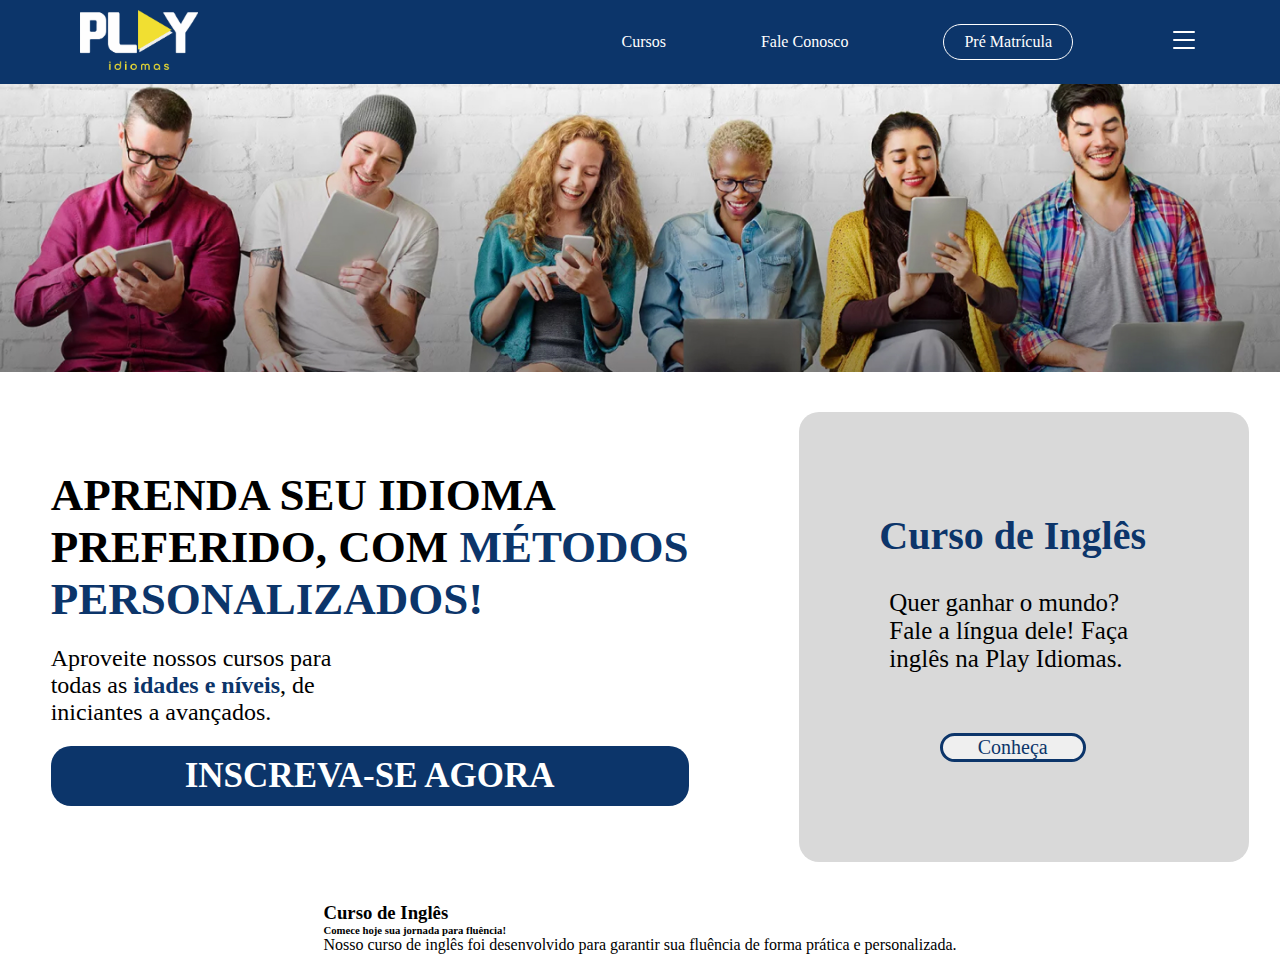
==== public/index.html @ aa1152f6 "Primeira Versão site 1.0 play idiomas - Index.html" ====
<!DOCTYPE html>
<html lang="pt-br">

<head>
    <meta charset="UTF-8">
    <meta name="viewport" content="width=device-width, initial-scale=1.0">
    <title>Play Idiomas</title>

    <link rel="stylesheet" href="../src/pages/assets/css/styles.css">
</head>

<body>
    <header class="nav-bar">
        <div class="nav-bar-links">
            <div class="logo">
                <a href="index.html">
                    <img src="img/index/logo_PlayIdiomas02.png" alt="Logo Play Idiomas">
                </a>
            </div>
    
            <nav class="menu">
                <a href="#">Cursos</a>
                <a href="#">Fale Conosco</a>
                <a href="#" class="pre-matricula">Pré Matrícula</a>
                <a href="#" class="btn-hamburguer">
                    <svg xmlns="http://www.w3.org/2000/svg" width="32" height="32" fill="currentColor" class="bi bi-list"
                        viewBox="0 0 16 16">
                        <path fill-rule="evenodd"
                            d="M2.5 12a.5.5 0 0 1 .5-.5h10a.5.5 0 0 1 0 1H3a.5.5 0 0 1-.5-.5m0-4a.5.5 0 0 1 .5-.5h10a.5.5 0 0 1 0 1H3a.5.5 0 0 1-.5-.5m0-4a.5.5 0 0 1 .5-.5h10a.5.5 0 0 1 0 1H3a.5.5 0 0 1-.5-.5" />
                    </svg>
                </a>
            </nav>
        </div>
    </header>

    <div class="container">
        <div class="container-banner">
            <img src="../public/img/index/banner_principal.jpg"
                alt="Imagem de pessoas interagindo com celulares e computadores.">
        </div>
        
        <!-- CONTEUDO -->
        <div class="container-conteudo">
            <div class="container-conteudo-esquerda">
                <h1>
                    APRENDA SEU IDIOMA <br> PREFERIDO, COM <span class="sub-titulo"> MÉTODOS <br> PERSONALIZADOS!</span> 
                </h1>

                <p>Aproveite nossos cursos para <br>
                    todas as <strong><span class="sub-titulo">idades e níveis</span></strong>, de <br> iniciantes a avançados.</p>

                <button>INSCREVA-SE AGORA</button>
            </div>

            <div class="container-conteudo-direita">
                <div class="container-cursos">
                    <h3>Curso de Inglês</h3>

                    <p>Quer ganhar o mundo? <br>Fale a língua dele! Faça <br>inglês na Play Idiomas.</p>

                    <button>Conheça</button>
                </div>
            </div>
        </div>


        <!-- CURSOS -->
         <div class="">
            <h3>Curso de Inglês</h3>
            <h6>Comece hoje sua jornada para fluência!</h6>
            <p>Nosso curso de inglês foi desenvolvido para garantir sua fluência de forma prática e personalizada.</p>
         </div>
    </div>
</body>

</html>
---- src/pages/assets/css/styles.css ----
/* VARIAVEIS */
:root {
    --color-principal: #0C356A;
    --color-secundaria: #FFC436;
    --color-bg: #fff;
    --color-gray: #d9d9d9;

    /* TEXTO */
    --color-titulo: #000000;
    --color-titulo-secundaria: #0c356a;
    --color-txt: #fff;

    /* BUTTONS */
    --btn-color-hover: #22589e;
}




/* GLOBAL */
@import url('https://fonts.googleapis.com/css2?family=Poppins:ital,wght@0,100;0,200;0,300;0,400;0,500;0,600;0,700;0,800;0,900;1,100;1,200;1,300;1,400;1,500;1,600;1,700;1,800;1,900&display=swap');

* {
    font-family: 'Poppins';
    margin: 0;
    padding: 0;
    box-sizing: border-box;
}


/* Header Index HTML */
header {
    width: 100vh;
    height: 400px;
    position: relative;
    overflow: hidden;
}

.logo img {
    height: 60px;
    width: auto;
}

.nav-bar-links .logo img {
    height: 60px;
    width: auto;
}

.nav-bar {
    width: 100vw;
    height: auto;
}

.container-banner img {
    width: 100vw; 
    height: 100%;
    object-fit: cover; 
    display: block; 
}


.nav-bar-links {
    background-color: var(--color-principal);
    display: flex;
    align-items: center;
    justify-content: space-between; /* Separa a logo dos itens */
    padding: 10px 40px;
    width: 100%; 
    
}


.nav-bar-links a {
    color: var(--color-txt);
    text-decoration: none;
    font-weight: 400px;

    margin-left: 40px;
    margin-right: 40px;
}

.nav-bar-links a:hover {
    color: var(--color-secundaria);
    transition: color 0.2s ease-in-out;
}

.nav-bar-links .pre-matricula {
    padding: 8px 20px;
    border-radius: 20px;
    border: 1.2px solid var(--color-bg);
}

.nav-bar-links .pre-matricula:hover {
    background-color: var(--color-bg);
    transition: color 0.2s ease-in;

    color: var(--color-principal);
}

/* MENU */
.menu {
    display: flex;
    gap: 15px; 
    align-items: center;
}

/* CONTAINER */
.container {
    display: flex;
    flex-direction: column;
    align-items: center;
    width: 100vw;
}


/* CONTEUDO */
.container-conteudo{
    /* background-color: aqua; */

    display: flex;
    justify-items: center;
    flex-direction: row;
    justify-content: space-evenly;

    width: 100vw;
    margin: 40px;
    gap: 60px; /*Conferir o gap*/

    align-items: center;
}

.container-conteudo-esquerda{
    display: flex;
    justify-content: center;
    flex-direction: column;

    margin: 20px;
    gap: 20px;
}

.container-conteudo-esquerda h1 {
    color: var(--color-titulo);
    font-size: 45px;
}

.container-conteudo-esquerda .sub-titulo {
    color: var(--color-titulo-secundaria);
}

.container-conteudo-esquerda p {
    font-size: 24px;
}

.container-conteudo-esquerda button {
    background-color: var(--color-principal);
    border: none;
    padding: 10px;
    
    font-size: 35px;
    font-weight: 600;
    color: var(--color-txt);
    border-radius: 20px;
}

.container-conteudo-esquerda button:hover {
    cursor: pointer;
    background-color: var(--btn-color-hover);

}

.container-conteudo-direita{
    background-color: var(--color-gray);
    display: flex;
    align-items: center;
    padding: 80px;
    border-radius: 20px;
    height: 50vh;
    width: 50vh;    
    text-align: center;
}

.container-conteudo-direita h3 {
    color: var(--color-titulo-secundaria);
    text-align: center;
    font-size: 40px;
    margin-bottom: 30px;
}

.container-conteudo-direita p {
    font-size: 25px;
    margin: 10px;
    text-align: left;

}

.container-conteudo-direita button {
    border: 3px solid var(--color-principal);
    color: var(--color-principal);
    padding-left: 35px;
    padding-right: 35px;
    margin-top: 50px;
    font-size: 20px;
    border-radius: 20px;
}

.container-conteudo-direita button:hover {
    cursor: pointer;
    background-color: var(--btn-color-hover);
    color: var(--color-txt);
}
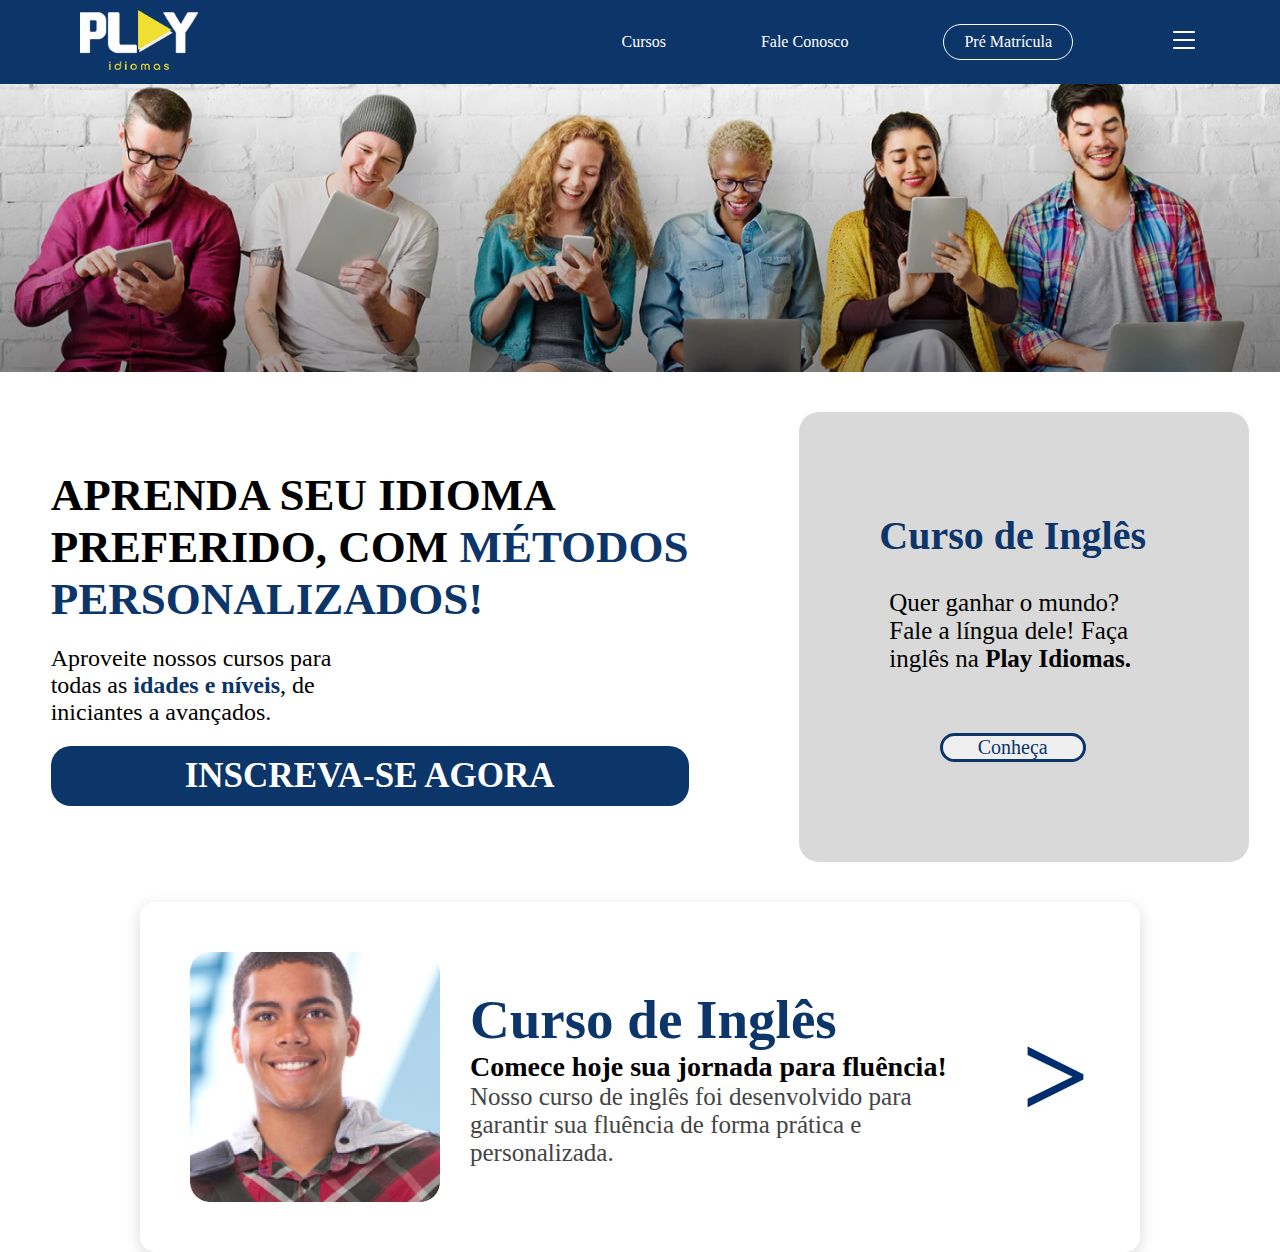
==== commit faf039a1: "Adiciona carrossel à pagina inicial" ====
--- a/public/index.html
+++ b/public/index.html
@@ -56,7 +56,7 @@
                 <div class="container-cursos">
                     <h3>Curso de Inglês</h3>
 
-                    <p>Quer ganhar o mundo? <br>Fale a língua dele! Faça <br>inglês na Play Idiomas.</p>
+                    <p>Quer ganhar o mundo? <br>Fale a língua dele! Faça <br>inglês na <strong>Play Idiomas.</strong></p>
 
                     <button>Conheça</button>
                 </div>
@@ -65,12 +65,21 @@
 
 
         <!-- CURSOS -->
-         <div class="">
-            <h3>Curso de Inglês</h3>
-            <h6>Comece hoje sua jornada para fluência!</h6>
-            <p>Nosso curso de inglês foi desenvolvido para garantir sua fluência de forma prática e personalizada.</p>
-         </div>
-    </div>
+        <div class="carrossel-container">
+            <div class="carrossel-item">
+                <img id="carrossel-img" src="img/index/estudante01.png" alt="Aluno do curso de idiomas" class="carrossel-img">
+                <div class="carrossel-texto">
+                    <h3 id="carrossel-titulo">Curso de Inglês</h3>
+                    <h6 id="carrossel-subtitulo">Comece hoje sua jornada para fluência!</h6>
+                    <p id="carrossel-descricao">Nosso curso de inglês foi desenvolvido para garantir sua fluência de forma prática e personalizada.</p>
+                </div>
+                <button id="carrossel-next" class="carrossel-next">
+                    >
+                </button>
+            </div>
+        </div>
+        
+        <script src="../src/pages/assets/js/script.js"></script>
 </body>
 
 </html>--- a/src/pages/assets/css/styles.css
+++ b/src/pages/assets/css/styles.css
@@ -9,6 +9,7 @@
     --color-titulo: #000000;
     --color-titulo-secundaria: #0c356a;
     --color-txt: #fff;
+    --color-txt-cinza: #444;
 
     /* BUTTONS */
     --btn-color-hover: #22589e;
@@ -63,7 +64,7 @@
     background-color: var(--color-principal);
     display: flex;
     align-items: center;
-    justify-content: space-between; /* Separa a logo dos itens */
+    justify-content: space-between;
     padding: 10px 40px;
     width: 100%; 
     
@@ -205,6 +206,83 @@
 
 .container-conteudo-direita button:hover {
     cursor: pointer;
-    background-color: var(--btn-color-hover);
+    background-color: var(--color-principal);
     color: var(--color-txt);
-}+}
+
+
+/* CARROSSEL */
+.carrossel-container {
+    display: flex;
+    align-items: center;
+    background-color: white;
+    border-radius: 15px;
+    padding: 50px;
+    max-width: 1000px; 
+    margin: auto;
+    box-shadow: 0 4px 15px rgba(0, 0, 0, 0.15);
+    overflow: hidden;
+}
+
+/* ITEM DO CARROSSEL */
+.carrossel-item {
+    display: flex;
+    align-items: center;
+    gap: 30px; 
+    width: 100%;
+    transition: opacity 0.6s ease-in-out, transform 0.6s ease-in-out;
+}
+
+/* IMAGEM */
+.carrossel-img {
+    width: 250px; 
+    height: 250px; 
+    border-radius: 20px;
+    object-fit: cover;
+    transition: opacity 0.6s ease-in-out, transform 0.6s ease-in-out;
+}
+
+/* TEXTO */
+.carrossel-texto h3 {
+    color: var(--color-principal);
+    font-size: 55px; 
+    font-weight: bold;
+}
+
+.carrossel-texto h6 {
+    color: var(--color-titulo);
+    font-size: 28px; 
+    font-weight: bold;
+}
+
+.carrossel-texto p {
+    font-size: 25px; 
+    color: var(--color-txt-cinza);
+}
+
+/* BOTÃO DA SETA */
+.carrossel-next {
+    background: none;
+    border: none;
+    font-size: 120px;
+    cursor: pointer;
+    color: #002D6D;
+    font-weight: bold;
+    transition: transform 0.3s;
+}
+
+.carrossel-next:hover {
+    transform: scale(1.15);
+}
+
+/* EFEITOS DE TRANSIÇÃO */
+.fade-out {
+    opacity: 0;
+    transform: translateX(-60px);
+}
+
+.fade-in {
+    opacity: 1;
+    transform: translateX(0);
+}
+
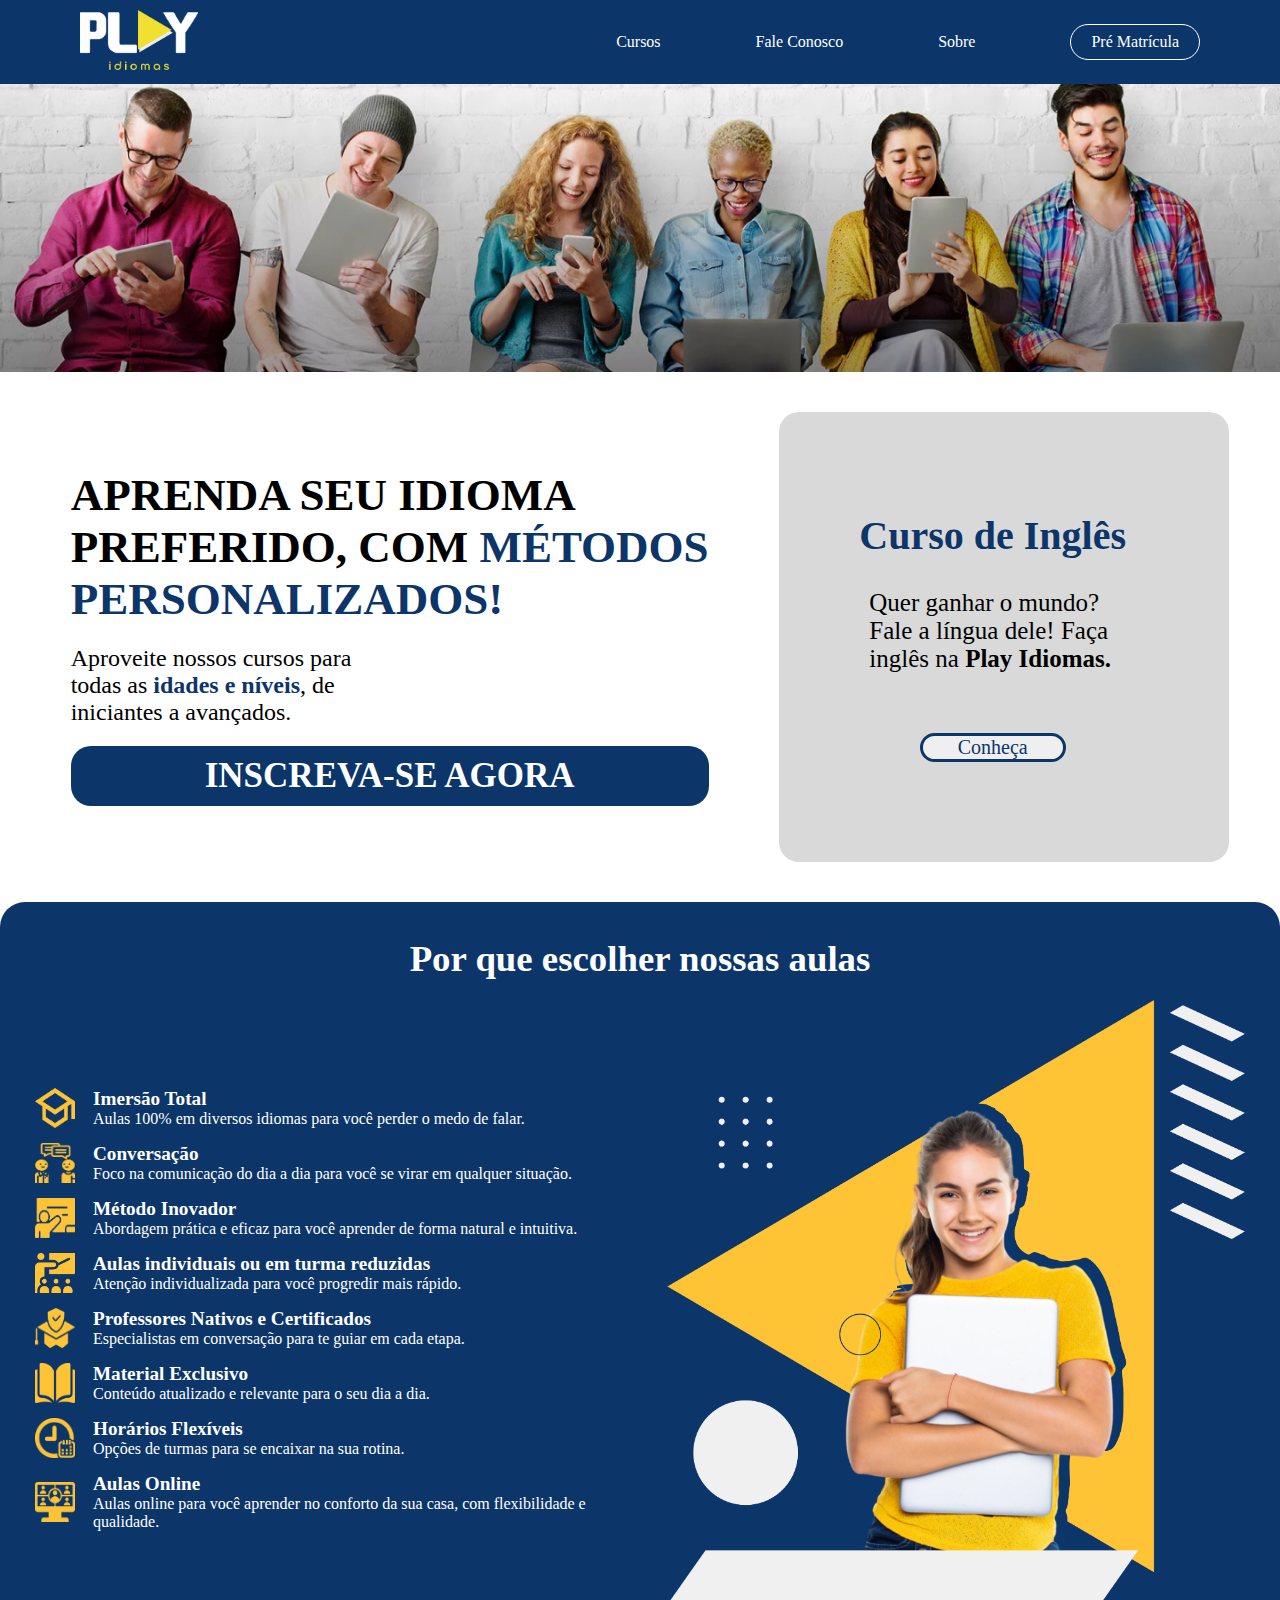
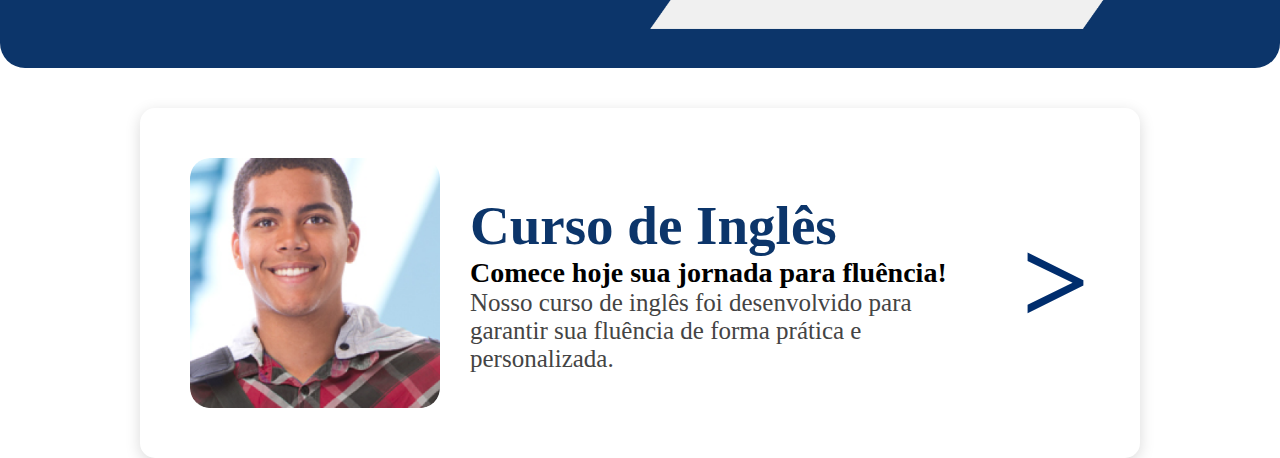
==== commit 0719810d: "Adicionando Banner com informações da escola na pagina inicial" ====
--- a/public/index.html
+++ b/public/index.html
@@ -17,18 +17,12 @@
                     <img src="img/index/logo_PlayIdiomas02.png" alt="Logo Play Idiomas">
                 </a>
             </div>
-    
+
             <nav class="menu">
                 <a href="#">Cursos</a>
                 <a href="#">Fale Conosco</a>
+                <a href="#">Sobre</a>
                 <a href="#" class="pre-matricula">Pré Matrícula</a>
-                <a href="#" class="btn-hamburguer">
-                    <svg xmlns="http://www.w3.org/2000/svg" width="32" height="32" fill="currentColor" class="bi bi-list"
-                        viewBox="0 0 16 16">
-                        <path fill-rule="evenodd"
-                            d="M2.5 12a.5.5 0 0 1 .5-.5h10a.5.5 0 0 1 0 1H3a.5.5 0 0 1-.5-.5m0-4a.5.5 0 0 1 .5-.5h10a.5.5 0 0 1 0 1H3a.5.5 0 0 1-.5-.5m0-4a.5.5 0 0 1 .5-.5h10a.5.5 0 0 1 0 1H3a.5.5 0 0 1-.5-.5" />
-                    </svg>
-                </a>
             </nav>
         </div>
     </header>
@@ -38,16 +32,17 @@
             <img src="../public/img/index/banner_principal.jpg"
                 alt="Imagem de pessoas interagindo com celulares e computadores.">
         </div>
-        
+
         <!-- CONTEUDO -->
         <div class="container-conteudo">
             <div class="container-conteudo-esquerda">
                 <h1>
-                    APRENDA SEU IDIOMA <br> PREFERIDO, COM <span class="sub-titulo"> MÉTODOS <br> PERSONALIZADOS!</span> 
+                    APRENDA SEU IDIOMA <br> PREFERIDO, COM <span class="sub-titulo"> MÉTODOS <br> PERSONALIZADOS!</span>
                 </h1>
 
                 <p>Aproveite nossos cursos para <br>
-                    todas as <strong><span class="sub-titulo">idades e níveis</span></strong>, de <br> iniciantes a avançados.</p>
+                    todas as <strong><span class="sub-titulo">idades e níveis</span></strong>, de <br> iniciantes a
+                    avançados.</p>
 
                 <button>INSCREVA-SE AGORA</button>
             </div>
@@ -56,29 +51,103 @@
                 <div class="container-cursos">
                     <h3>Curso de Inglês</h3>
 
-                    <p>Quer ganhar o mundo? <br>Fale a língua dele! Faça <br>inglês na <strong>Play Idiomas.</strong></p>
+                    <p>Quer ganhar o mundo? <br>Fale a língua dele! Faça <br>inglês na <strong>Play Idiomas.</strong>
+                    </p>
 
                     <button>Conheça</button>
                 </div>
             </div>
         </div>
 
+        <!-- INFORMAÇÕES AULAS -->
+        <div class="container-informacoes-aulas">
+            <h2>Por que escolher nossas aulas</h2>
+            <div class="grid-container">
+                <!-- Lado Esquerdo -->
+                <div class="informacoes-lista">
+                    <div class="item">
+                        <img src="icons/icone-imersao.png" alt="Ícone Imersão Total" class="icone">
+                        <div>
+                            <h3>Imersão Total</h3>
+                            <p>Aulas 100% em diversos idiomas para você perder o medo de falar.</p>
+                        </div>
+                    </div>
+                    <div class="item">
+                        <img src="icons/icone-conversacao.png" alt="Ícone Conversação em Inglês" class="icone">
+                        <div>
+                            <h3>Conversação</h3>
+                            <p>Foco na comunicação do dia a dia para você se virar em qualquer situação.</p>
+                        </div>
+                    </div>
+                    <div class="item">
+                        <img src="icons/icone-metodo-inovador.png" alt="Ícone Método Inovador" class="icone">
+                        <div>
+                            <h3>Método Inovador</h3>
+                            <p>Abordagem prática e eficaz para você aprender de forma natural e intuitiva.</p>
+                        </div>
+                    </div>
+                    <div class="item">
+                        <img src="icons/icone-sala-de-aula.png" alt="Ícone Aulas Individuais" class="icone">
+                        <div>
+                            <h3>Aulas individuais ou em turma reduzidas</h3>
+                            <p>Atenção individualizada para você progredir mais rápido.</p>
+                        </div>
+                    </div>
+                    <div class="item">
+                        <img src="icons/icone-professores-certificados.png" alt="Ícone Professores Nativos" class="icone">
+                        <div>
+                            <h3>Professores Nativos e Certificados</h3>
+                            <p>Especialistas em conversação para te guiar em cada etapa.</p>
+                        </div>
+                    </div>
+                    <div class="item">
+                        <img src="icons/icone-material.png" alt="Ícone Material Exclusivo" class="icone">
+                        <div>
+                            <h3>Material Exclusivo</h3>
+                            <p>Conteúdo atualizado e relevante para o seu dia a dia.</p>
+                        </div>
+                    </div>
+                    <div class="item">
+                        <img src="icons/icone-horarios-flexiveis.png" alt="Ícone Horários Flexíveis" class="icone">
+                        <div>
+                            <h3>Horários Flexíveis</h3>
+                            <p>Opções de turmas para se encaixar na sua rotina.</p>
+                        </div>
+                    </div>
+                    <div class="item">
+                        <img src="icons/icone-aulas-online.png" alt="Ícone Horários Flexíveis" class="icone">
+                        <div>
+                            <h3>Aulas Online</h3>
+                            <p>Aulas online para você aprender no conforto da sua casa, com flexibilidade e qualidade.</p>
+                        </div>
+                    </div>
+                </div>
+                <!-- Lado Direito -->
+                <div class="informacoes-imagem">
+                    <img src="../public/img/index/meninaAmareloBanner.png" alt="Imagem de Aulas" class="imagem">
+                </div>
+            </div>
+        </div>
+
+
 
         <!-- CURSOS -->
         <div class="carrossel-container">
             <div class="carrossel-item">
-                <img id="carrossel-img" src="img/index/estudante01.png" alt="Aluno do curso de idiomas" class="carrossel-img">
+                <img id="carrossel-img" src="img/index/estudante01.png" alt="Aluno do curso de idiomas"
+                    class="carrossel-img">
                 <div class="carrossel-texto">
                     <h3 id="carrossel-titulo">Curso de Inglês</h3>
                     <h6 id="carrossel-subtitulo">Comece hoje sua jornada para fluência!</h6>
-                    <p id="carrossel-descricao">Nosso curso de inglês foi desenvolvido para garantir sua fluência de forma prática e personalizada.</p>
+                    <p id="carrossel-descricao">Nosso curso de inglês foi desenvolvido para garantir sua fluência de
+                        forma prática e personalizada.</p>
                 </div>
                 <button id="carrossel-next" class="carrossel-next">
                     >
                 </button>
             </div>
         </div>
-        
+
         <script src="../src/pages/assets/js/script.js"></script>
 </body>
 
--- a/src/pages/assets/css/styles.css
+++ b/src/pages/assets/css/styles.css
@@ -125,7 +125,6 @@
 
     width: 100vw;
     margin: 40px;
-    gap: 60px; /*Conferir o gap*/
 
     align-items: center;
 }
@@ -219,7 +218,8 @@
     border-radius: 15px;
     padding: 50px;
     max-width: 1000px; 
-    margin: auto;
+    /* margin: auto; */
+    margin-top: 40px;
     box-shadow: 0 4px 15px rgba(0, 0, 0, 0.15);
     overflow: hidden;
 }
@@ -286,3 +286,64 @@
     transform: translateX(0);
 }
 
+/* INFORMAÇÕES AULAS */
+.container-informacoes-aulas {
+    background-color: var(--color-principal);
+    padding: 35px;
+    text-align: center;
+    border-radius: 25px;
+}
+
+.container-informacoes-aulas h2 {
+    color: var(--color-txt);
+}
+
+.grid-container {
+    display: grid;
+    grid-template-columns: 1fr 1fr;
+    gap: 20px;
+    align-items: center;
+    justify-items: center;
+}
+
+.informacoes-lista {
+    color: var(--color-txt);
+    text-align: left;
+}
+
+.item {
+    display: flex;
+    align-items: center;
+    margin-bottom: 15px;
+}
+
+.icone {
+    width: 40px;
+    height: 40px;
+    margin-right: 18px;
+    
+}
+
+
+
+.informacoes-imagem .imagem {
+    width: 100%;         
+    max-width: 700px;
+    height: auto;         
+    object-fit: contain;  
+}
+
+.container-informacoes-aulas h3 {
+    font-size: 1.2rem;
+    margin: 0;
+}
+
+h2 {
+    font-size: 2.3rem;
+    margin-bottom: 20px;
+}
+
+p {
+    font-size: 1rem;
+    margin: 0;
+}
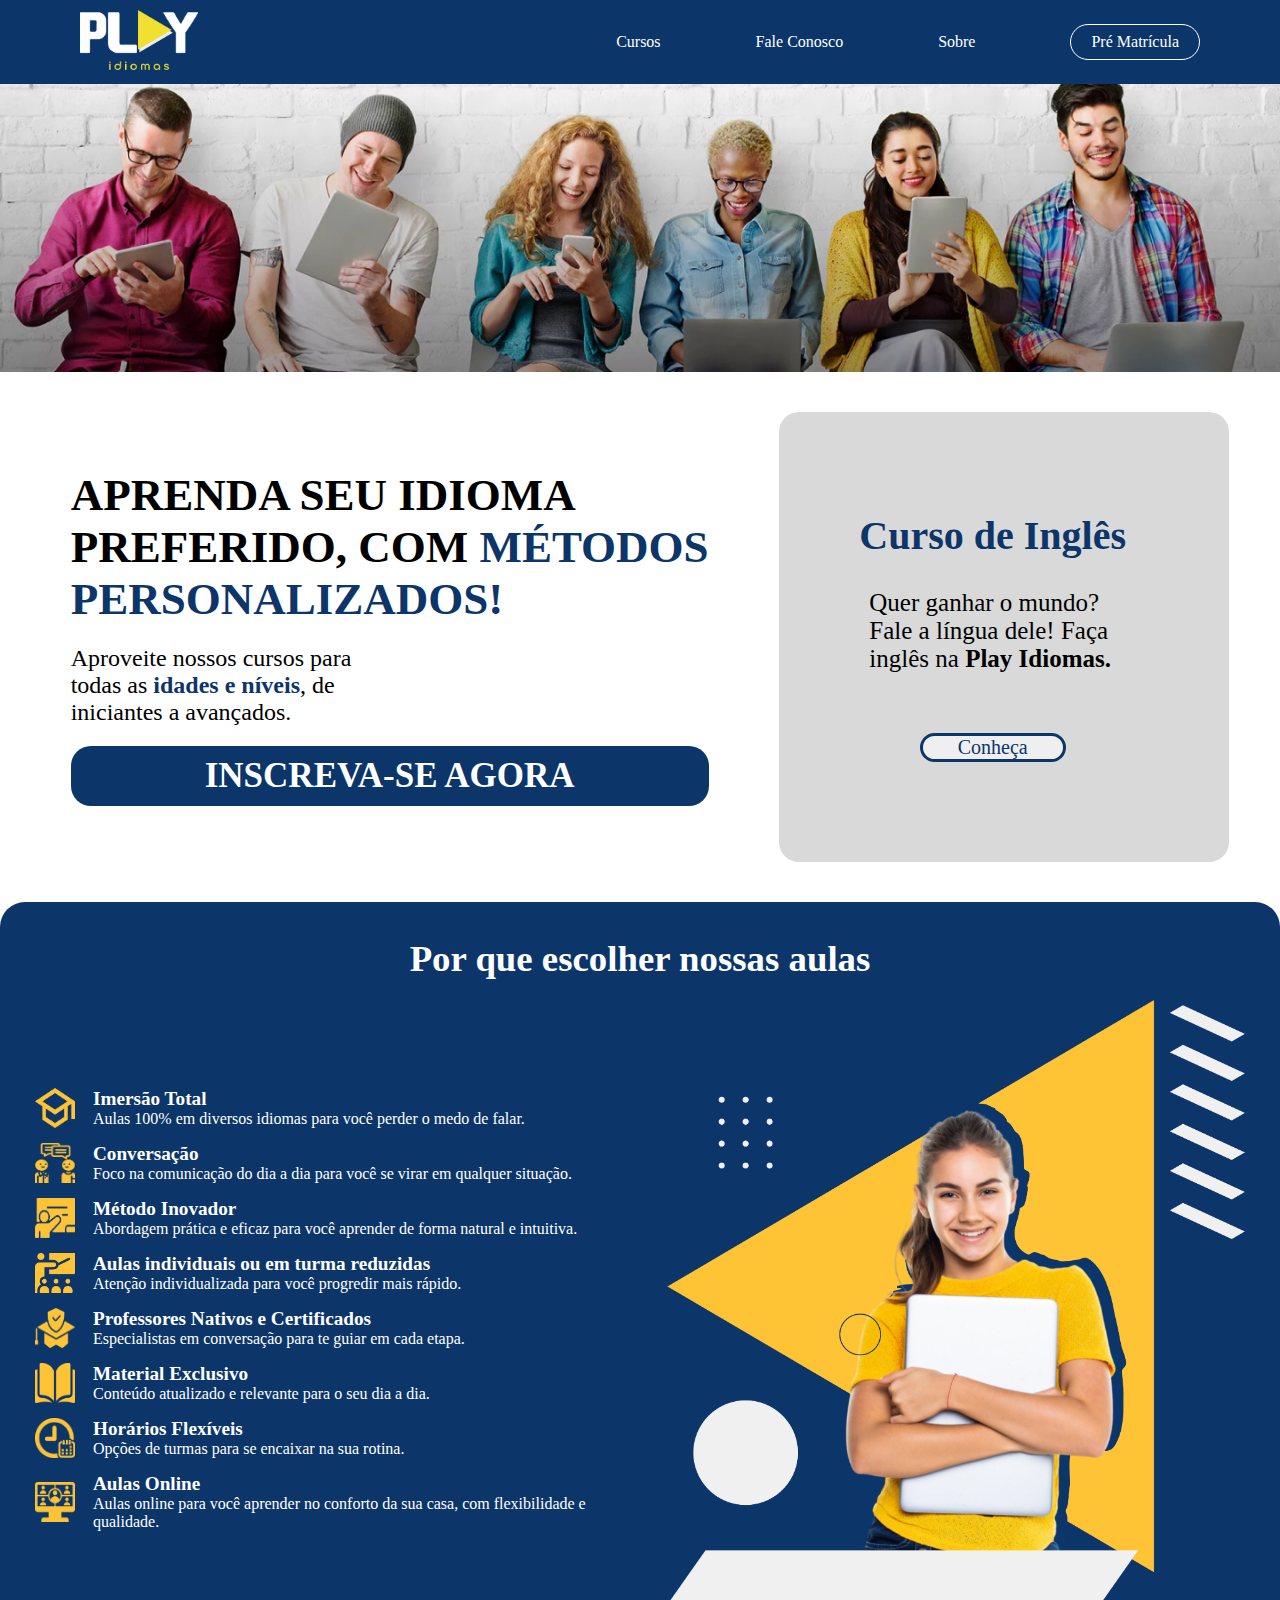
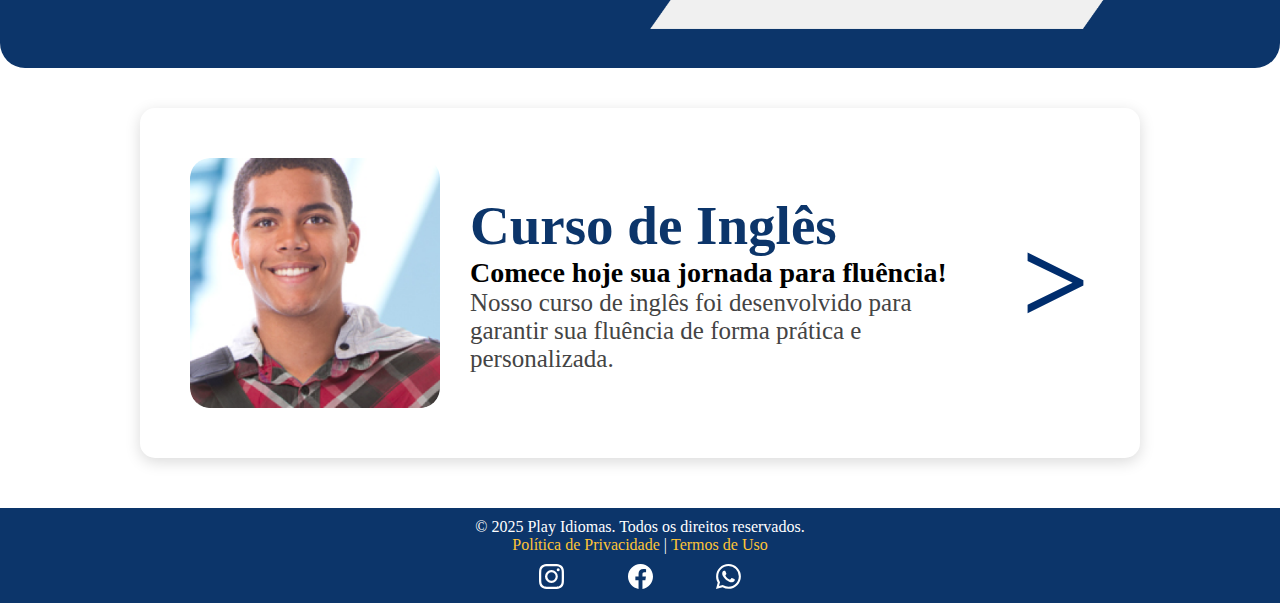
==== commit 89cdbcc2: "Feature: Adicionando footer na pagina inicial" ====
--- a/public/index.html
+++ b/public/index.html
@@ -94,7 +94,8 @@
                         </div>
                     </div>
                     <div class="item">
-                        <img src="icons/icone-professores-certificados.png" alt="Ícone Professores Nativos" class="icone">
+                        <img src="icons/icone-professores-certificados.png" alt="Ícone Professores Nativos"
+                            class="icone">
                         <div>
                             <h3>Professores Nativos e Certificados</h3>
                             <p>Especialistas em conversação para te guiar em cada etapa.</p>
@@ -118,7 +119,8 @@
                         <img src="icons/icone-aulas-online.png" alt="Ícone Horários Flexíveis" class="icone">
                         <div>
                             <h3>Aulas Online</h3>
-                            <p>Aulas online para você aprender no conforto da sua casa, com flexibilidade e qualidade.</p>
+                            <p>Aulas online para você aprender no conforto da sua casa, com flexibilidade e qualidade.
+                            </p>
                         </div>
                     </div>
                 </div>
@@ -148,6 +150,43 @@
             </div>
         </div>
 
+        <!-- Footer -->
+        <footer class="footer">
+            <div class="container-footer">
+                <div class="info-footer">
+                    <p>© 2025 Play Idiomas. Todos os direitos reservados.</p>
+                    <p><a href="#">Política de Privacidade</a> | <a href="#">Termos de Uso</a></p>
+                </div>
+
+                <div class="redes-sociais">
+                    <!-- Instagram -->
+                    <a href="#">
+                        <svg xmlns="http://www.w3.org/2000/svg" width="25" height="25" fill="white"
+                            class="bi bi-instagram" viewBox="0 0 16 16">
+                            <path
+                                d="M8 0C5.829 0 5.556.01 4.703.048 3.85.088 3.269.222 2.76.42a3.9 3.9 0 0 0-1.417.923A3.9 3.9 0 0 0 .42 2.76C.222 3.268.087 3.85.048 4.7.01 5.555 0 5.827 0 8.001c0 2.172.01 2.444.048 3.297.04.852.174 1.433.372 1.942.205.526.478.972.923 1.417.444.445.89.719 1.416.923.51.198 1.09.333 1.942.372C5.555 15.99 5.827 16 8 16s2.444-.01 3.298-.048c.851-.04 1.434-.174 1.943-.372a3.9 3.9 0 0 0 1.416-.923c.445-.445.718-.891.923-1.417.197-.509.332-1.09.372-1.942C15.99 10.445 16 10.173 16 8s-.01-2.445-.048-3.299c-.04-.851-.175-1.433-.372-1.941a3.9 3.9 0 0 0-.923-1.417A3.9 3.9 0 0 0 13.24.42c-.51-.198-1.092-.333-1.943-.372C10.443.01 10.172 0 7.998 0zm-.717 1.442h.718c2.136 0 2.389.007 3.232.046.78.035 1.204.166 1.486.275.373.145.64.319.92.599s.453.546.598.92c.11.281.24.705.275 1.485.039.843.047 1.096.047 3.231s-.008 2.389-.047 3.232c-.035.78-.166 1.203-.275 1.485a2.5 2.5 0 0 1-.599.919c-.28.28-.546.453-.92.598-.28.11-.704.24-1.485.276-.843.038-1.096.047-3.232.047s-2.39-.009-3.233-.047c-.78-.036-1.203-.166-1.485-.276a2.5 2.5 0 0 1-.92-.598 2.5 2.5 0 0 1-.6-.92c-.109-.281-.24-.705-.275-1.485-.038-.843-.046-1.096-.046-3.233s.008-2.388.046-3.231c.036-.78.166-1.204.276-1.486.145-.373.319-.64.599-.92s.546-.453.92-.598c.282-.11.705-.24 1.485-.276.738-.034 1.024-.044 2.515-.045zm4.988 1.328a.96.96 0 1 0 0 1.92.96.96 0 0 0 0-1.92m-4.27 1.122a4.109 4.109 0 1 0 0 8.217 4.109 4.109 0 0 0 0-8.217m0 1.441a2.667 2.667 0 1 1 0 5.334 2.667 2.667 0 0 1 0-5.334" />
+                        </svg></i></a>
+
+                    <!-- Facebook -->
+                    <a href="#">
+                        <svg xmlns="http://www.w3.org/2000/svg" width="25" height="25" fill="white"
+                            class="bi bi-facebook" viewBox="0 0 16 16">
+                            <path
+                                d="M16 8.049c0-4.446-3.582-8.05-8-8.05C3.58 0-.002 3.603-.002 8.05c0 4.017 2.926 7.347 6.75 7.951v-5.625h-2.03V8.05H6.75V6.275c0-2.017 1.195-3.131 3.022-3.131.876 0 1.791.157 1.791.157v1.98h-1.009c-.993 0-1.303.621-1.303 1.258v1.51h2.218l-.354 2.326H9.25V16c3.824-.604 6.75-3.934 6.75-7.951" />
+                        </svg>
+                    </a>
+
+                    <!-- Whatsapp -->
+                    <a href="#">
+                        <svg xmlns="http://www.w3.org/2000/svg" width="25" height="25" fill="white"
+                            class="bi bi-whatsapp" viewBox="0 0 16 16">
+                            <path
+                                d="M13.601 2.326A7.85 7.85 0 0 0 7.994 0C3.627 0 .068 3.558.064 7.926c0 1.399.366 2.76 1.057 3.965L0 16l4.204-1.102a7.9 7.9 0 0 0 3.79.965h.004c4.368 0 7.926-3.558 7.93-7.93A7.9 7.9 0 0 0 13.6 2.326zM7.994 14.521a6.6 6.6 0 0 1-3.356-.92l-.24-.144-2.494.654.666-2.433-.156-.251a6.56 6.56 0 0 1-1.007-3.505c0-3.626 2.957-6.584 6.591-6.584a6.56 6.56 0 0 1 4.66 1.931 6.56 6.56 0 0 1 1.928 4.66c-.004 3.639-2.961 6.592-6.592 6.592m3.615-4.934c-.197-.099-1.17-.578-1.353-.646-.182-.065-.315-.099-.445.099-.133.197-.513.646-.627.775-.114.133-.232.148-.43.05-.197-.1-.836-.308-1.592-.985-.59-.525-.985-1.175-1.103-1.372-.114-.198-.011-.304.088-.403.087-.088.197-.232.296-.346.1-.114.133-.198.198-.33.065-.134.034-.248-.015-.347-.05-.099-.445-1.076-.612-1.47-.16-.389-.323-.335-.445-.34-.114-.007-.247-.007-.38-.007a.73.73 0 0 0-.529.247c-.182.198-.691.677-.691 1.654s.71 1.916.81 2.049c.098.133 1.394 2.132 3.383 2.992.47.205.84.326 1.129.418.475.152.904.129 1.246.08.38-.058 1.171-.48 1.338-.943.164-.464.164-.86.114-.943-.049-.084-.182-.133-.38-.232" />
+                        </svg>
+                    </a>
+                </div>
+        </footer>
+
         <script src="../src/pages/assets/js/script.js"></script>
 </body>
 
--- a/src/pages/assets/css/styles.css
+++ b/src/pages/assets/css/styles.css
@@ -347,3 +347,36 @@
     font-size: 1rem;
     margin: 0;
 }
+
+/* FOOTER */
+.footer {
+    margin-top: 50px;
+    background-color: var(--color-principal);
+    color: var(--color-txt);
+    width: 100%;
+    text-align: center;
+    padding: 10px;
+    font-size: 16px;
+    display: flex;
+    justify-content: space-around;
+    align-items: center;
+}
+
+.info-footer a {
+    color: var(--color-secundaria);
+    text-decoration: none;
+    font-weight: 500;
+}
+
+.footer a:hover {
+    text-decoration: underline;
+}
+
+.redes-sociais {
+    margin-top: 10px;
+    display: flex;
+    justify-content: space-evenly;
+}
+
+.redes-sociais :hover{
+}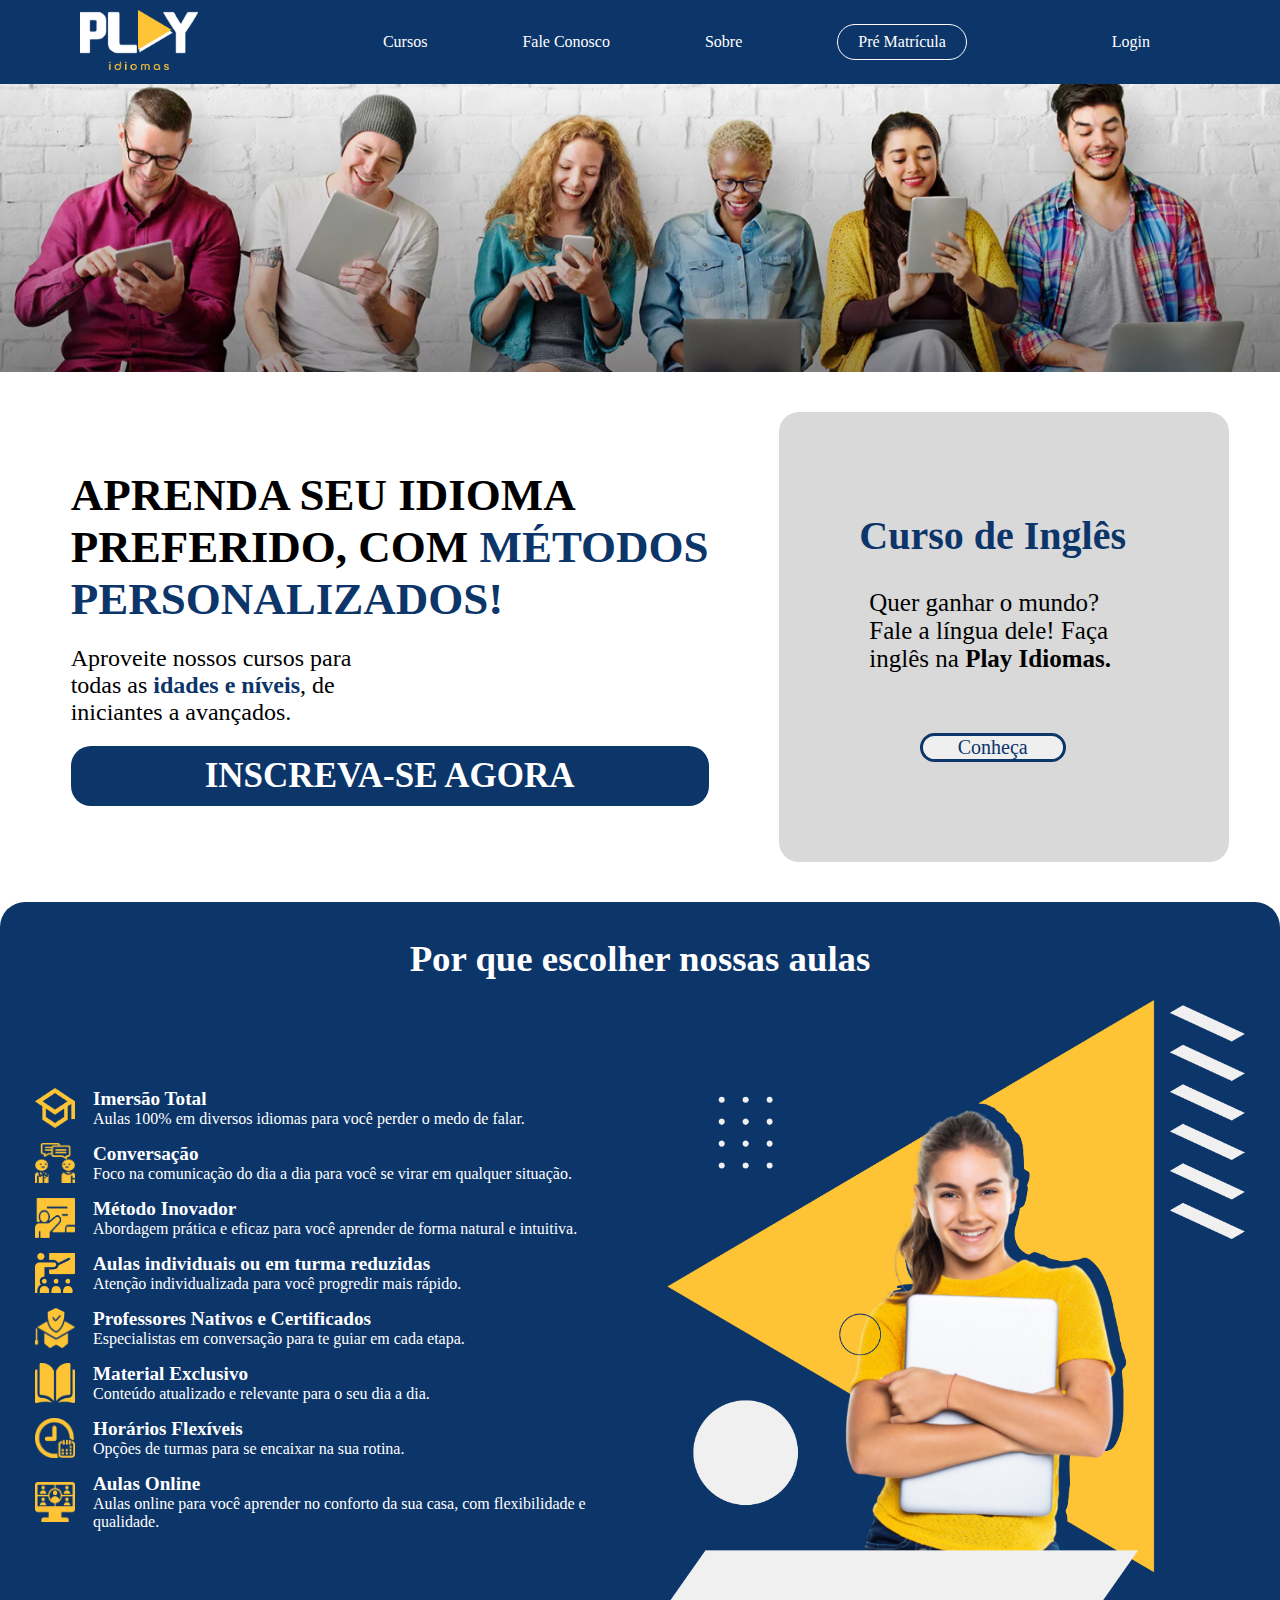
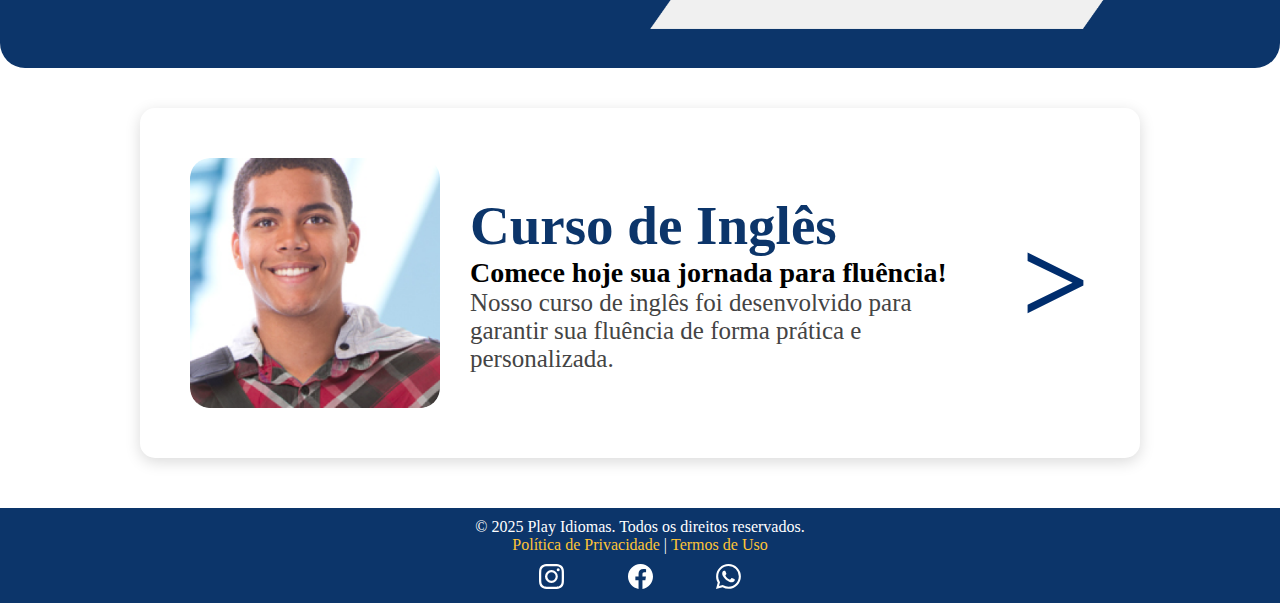
==== commit 005e7e6b: "Adicionando footer, login na nav bar" ====
--- a/public/index.html
+++ b/public/index.html
@@ -5,6 +5,7 @@
     <meta charset="UTF-8">
     <meta name="viewport" content="width=device-width, initial-scale=1.0">
     <title>Play Idiomas</title>
+    <link rel="shortcut icon" href="img/index/favicon-logo-play.png" type="image/x-icon">
 
     <link rel="stylesheet" href="../src/pages/assets/css/styles.css">
 </head>
@@ -14,7 +15,7 @@
         <div class="nav-bar-links">
             <div class="logo">
                 <a href="index.html">
-                    <img src="img/index/logo_PlayIdiomas02.png" alt="Logo Play Idiomas">
+                    <img src="img/index/2025Logo-PlayIdiomas.png" alt="Logo Play Idiomas">
                 </a>
             </div>
 
@@ -22,7 +23,15 @@
                 <a href="#">Cursos</a>
                 <a href="#">Fale Conosco</a>
                 <a href="#">Sobre</a>
-                <a href="#" class="pre-matricula">Pré Matrícula</a>
+                <a href="../src/pages/matricula/matricula.html" class="pre-matricula">Pré Matrícula</a>
+                
+                <div class="dropdown">
+                    <a href="#" class="dropbtn"> Login</a>
+                    <div class="dropdown-content">
+                        <a href="../src/pages/login/login-aluno.html"> <img src="icons/icone-imersao.png">Aluno</a>
+                        <a href="../src/pages/login/login-professor.html"> <img src="icons/icone-professores-certificados.png">Professor</a>
+                    </div>
+                </div>
             </nav>
         </div>
     </header>
@@ -160,7 +169,7 @@
 
                 <div class="redes-sociais">
                     <!-- Instagram -->
-                    <a href="#">
+                    <a href="https://www.instagram.com/playidiomas/?igsh=MWZ4aTlnOTFjeHA0dQ%3D%3D#" target="_blank">
                         <svg xmlns="http://www.w3.org/2000/svg" width="25" height="25" fill="white"
                             class="bi bi-instagram" viewBox="0 0 16 16">
                             <path
@@ -177,7 +186,7 @@
                     </a>
 
                     <!-- Whatsapp -->
-                    <a href="#">
+                    <a href="https://web.whatsapp.com/" target="_blank">
                         <svg xmlns="http://www.w3.org/2000/svg" width="25" height="25" fill="white"
                             class="bi bi-whatsapp" viewBox="0 0 16 16">
                             <path
--- a/src/pages/assets/css/styles.css
+++ b/src/pages/assets/css/styles.css
@@ -34,7 +34,6 @@
     width: 100vh;
     height: 400px;
     position: relative;
-    overflow: hidden;
 }
 
 .logo img {
@@ -114,9 +113,67 @@
 }
 
 
+/* MENU - LOGIN */
+.dropdown {
+    position: relative;
+}
+
+.dropdown-content img {
+    height: 30px;
+    width: 30px;
+}
+
+.dropbtn {
+    cursor: pointer;
+    background: none;
+    border: none;
+    font-size: 16px;
+    color: var(--color-bg);
+    padding: 50px 50px;
+    transition: 0.3s;
+}
+
+.dropbtn:hover {
+    border-radius: 5px;
+}
+
+.dropdown-content {
+    display: none;
+    position: absolute;
+    background-color: var(--color-bg);
+    min-width: 180px;
+    box-shadow: 0px 8px 16px rgba(0, 0, 0, 0.2);
+    border-radius: 5px;
+    top: 100%;
+    left: 0;
+    z-index: 9999;
+}
+
+.dropdown-content a {
+    z-index: 1;
+    color: var(--color-principal);
+    border-radius: 10px;
+    margin-top: 10px;
+    margin-bottom: 10px;
+    padding: 10px;
+    display: flex;
+    align-items: center;
+    gap: 10px;
+    text-decoration: none;
+    transition: 0.3s;
+}
+
+.dropdown-content a:hover {
+    background-color: var(--color-principal);
+    color: white;
+}
+
+.dropdown:hover .dropdown-content {
+    display: block;
+}
+
 /* CONTEUDO */
 .container-conteudo{
-    /* background-color: aqua; */
 
     display: flex;
     justify-items: center;
@@ -378,5 +435,3 @@
     justify-content: space-evenly;
 }
 
-.redes-sociais :hover{
-}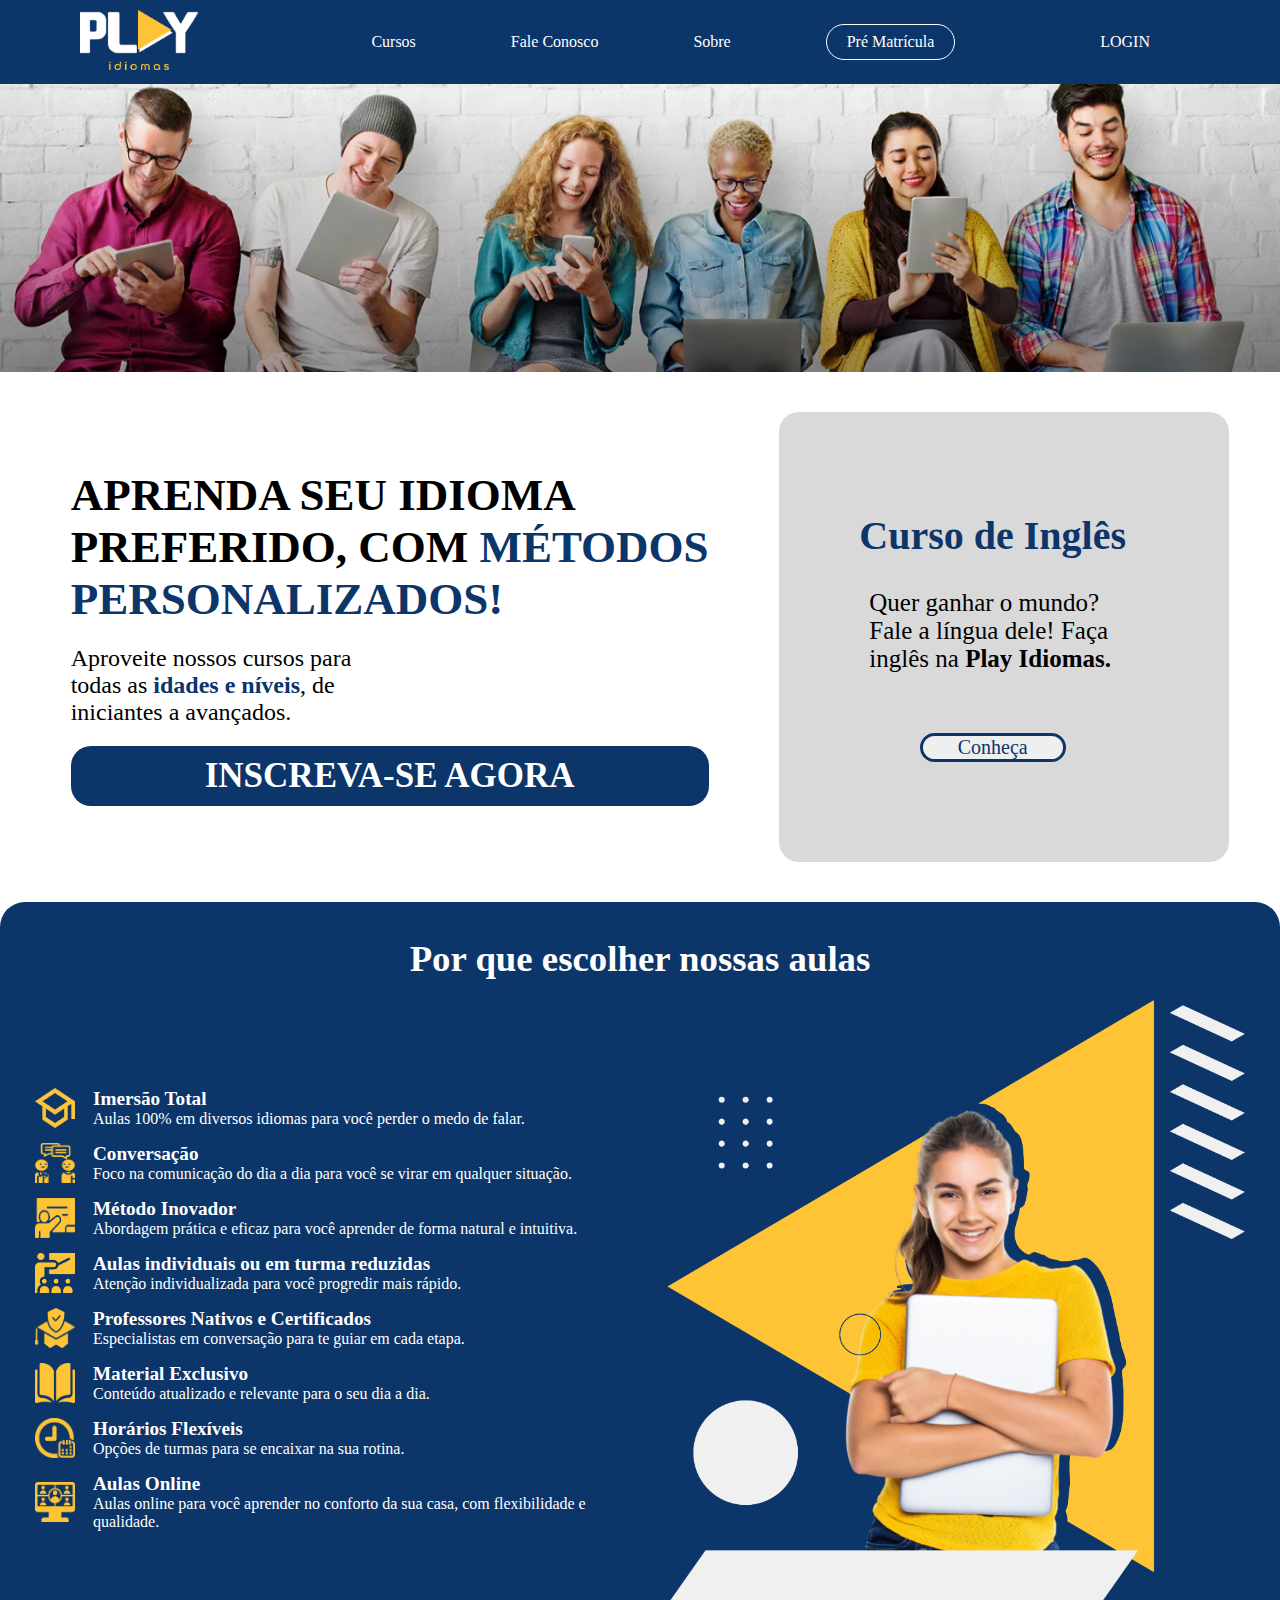
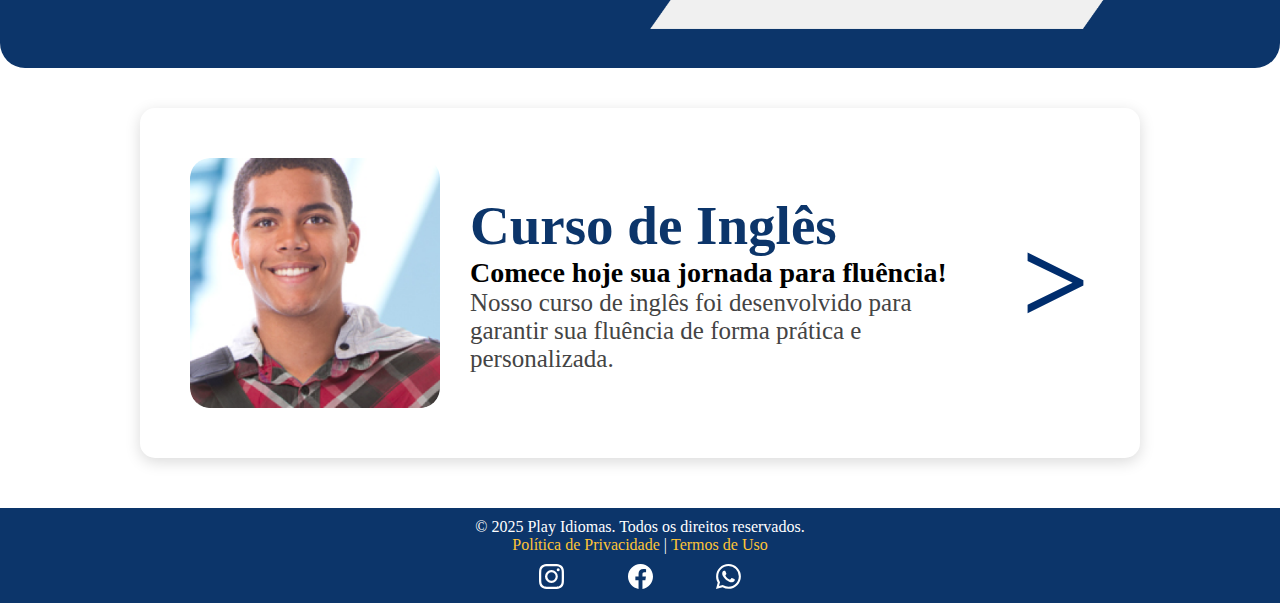
==== commit f7012732: "Atualizando arquivos matricula e index html" ====
--- a/public/index.html
+++ b/public/index.html
@@ -26,7 +26,7 @@
                 <a href="../src/pages/matricula/matricula.html" class="pre-matricula">Pré Matrícula</a>
                 
                 <div class="dropdown">
-                    <a href="#" class="dropbtn"> Login</a>
+                    <a href="#" class="dropbtn">  LOGIN</a>
                     <div class="dropdown-content">
                         <a href="../src/pages/login/login-aluno.html"> <img src="icons/icone-imersao.png">Aluno</a>
                         <a href="../src/pages/login/login-professor.html"> <img src="icons/icone-professores-certificados.png">Professor</a>
@@ -53,7 +53,7 @@
                     todas as <strong><span class="sub-titulo">idades e níveis</span></strong>, de <br> iniciantes a
                     avançados.</p>
 
-                <button>INSCREVA-SE AGORA</button>
+                <button onclick="getMatricula()">INSCREVA-SE AGORA</button>
             </div>
 
             <div class="container-conteudo-direita">
@@ -177,7 +177,7 @@
                         </svg></i></a>
 
                     <!-- Facebook -->
-                    <a href="#">
+                    <a href="https://www.facebook.com/" target="_blank">
                         <svg xmlns="http://www.w3.org/2000/svg" width="25" height="25" fill="white"
                             class="bi bi-facebook" viewBox="0 0 16 16">
                             <path
